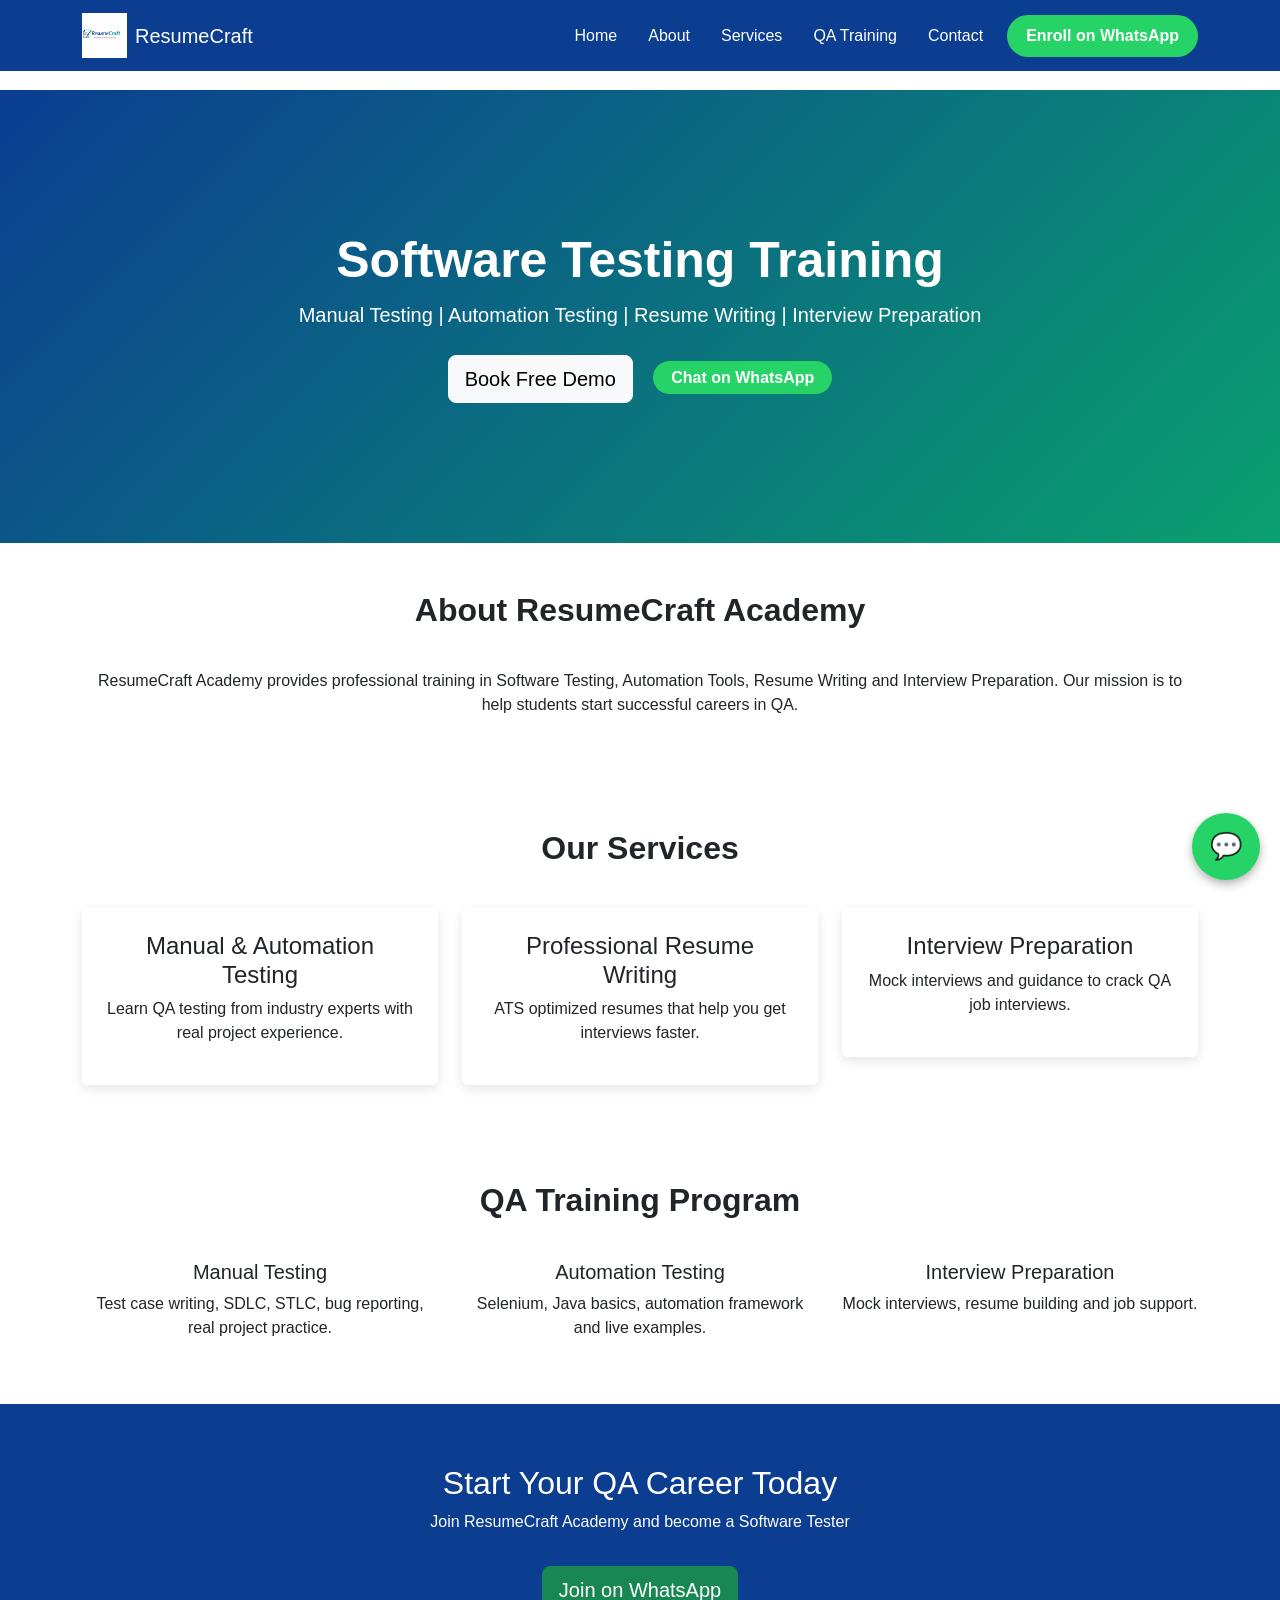
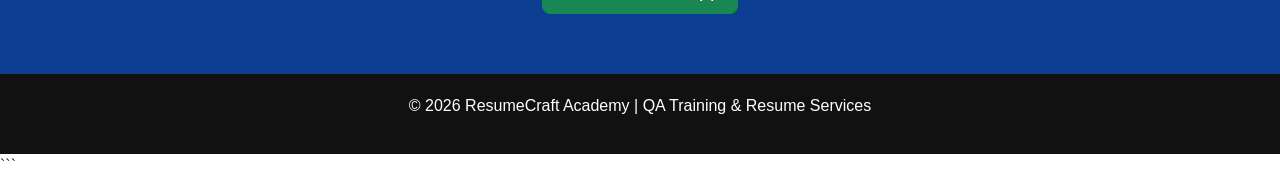
==== index.html @ bdd8fd65 "Update index.html" ====
<!DOCTYPE html>
<html lang="en">
<head>

<meta charset="UTF-8">
<meta name="viewport" content="width=device-width, initial-scale=1">

<title>ResumeCraft Academy | QA Training & Resume Services</title>

<link rel="icon" type="image/png" href="logo.png">

<link href="https://cdn.jsdelivr.net/npm/bootstrap@5.3.2/dist/css/bootstrap.min.css" rel="stylesheet">

<style>

body{
font-family:Arial, sans-serif;
margin:0;
padding-top:90px;
}

section{
scroll-margin-top:100px;
}

/* NAVBAR */

.navbar{
background:#0b3d91;
}

.navbar-brand img{
height:45px;
margin-right:8px;
}

.nav-link{
color:white !important;
font-weight:500;
margin-left:15px;
}

.whatsapp-btn{
background:#25D366;
color:white;
padding:8px 18px;
border-radius:30px;
font-weight:600;
text-decoration:none;
}

/* HERO */

.hero{
background:linear-gradient(135deg,#0b3d91,#0aa06e);
color:white;
text-align:center;
padding:140px 20px;
}

.hero h1{
font-size:50px;
font-weight:700;
}

.hero p{
font-size:20px;
margin-top:10px;
}

.hero-btn{
margin-top:25px;
}

/* SERVICES */

.section-title{
text-align:center;
font-weight:700;
margin-bottom:40px;
}

.card{
border:none;
box-shadow:0 4px 12px rgba(0,0,0,0.1);
}

.card:hover{
transform:translateY(-5px);
transition:0.3s;
}

/* CTA */

.cta{
background:#0b3d91;
color:white;
text-align:center;
padding:60px 20px;
}

/* WHATSAPP FLOAT */

.whatsapp-float{
position:fixed;
bottom:20px;
right:20px;
background:#25D366;
color:white;
font-size:26px;
padding:14px 18px;
border-radius:50%;
text-decoration:none;
box-shadow:0 4px 10px rgba(0,0,0,0.3);
}

/* FOOTER */

footer{
background:#111;
color:white;
text-align:center;
padding:20px;
}

</style>

</head>

<body>

<!-- NAVBAR -->

<nav class="navbar navbar-expand-lg navbar-dark fixed-top">

<div class="container">

<a class="navbar-brand d-flex align-items-center" href="#">
<img src="logo.png">
<span>ResumeCraft</span>
</a>

<button class="navbar-toggler" data-bs-toggle="collapse" data-bs-target="#menu">
<span class="navbar-toggler-icon"></span>
</button>

<div class="collapse navbar-collapse" id="menu">

<ul class="navbar-nav ms-auto">

<li class="nav-item">
<a class="nav-link" href="#">Home</a>
</li>

<li class="nav-item">
<a class="nav-link" href="#about">About</a>
</li>

<li class="nav-item">
<a class="nav-link" href="#services">Services</a>
</li>

<li class="nav-item">
<a class="nav-link" href="#training">QA Training</a>
</li>

<li class="nav-item">
<a class="nav-link" href="contact.html">Contact</a>
</li>

</ul>

<a href="https://wa.me/917827604439" class="btn whatsapp-btn ms-3">
Enroll on WhatsApp
</a>

</div>

</div>

</nav>

<!-- HERO -->

<section id="home" class="hero">

<div class="container">

<h1>Software Testing Training</h1>

<p>Manual Testing | Automation Testing | Resume Writing | Interview Preparation</p>

<div class="hero-btn">

<button class="btn btn-light btn-lg me-3" data-bs-toggle="modal" data-bs-target="#demoForm">
Book Free Demo
</button>

<a href="https://wa.me/917827604439" class="whatsapp-btn">
Chat on WhatsApp
</a>

</div>

</div>

</section>

<!-- ABOUT -->

<section id="about" class="container py-5">

<h2 class="section-title">About ResumeCraft Academy</h2>

<p class="text-center">
ResumeCraft Academy provides professional training in Software Testing,
Automation Tools, Resume Writing and Interview Preparation.
Our mission is to help students start successful careers in QA.
</p>

</section>

<!-- SERVICES -->

<section id="services" class="container py-5">

<h2 class="section-title">Our Services</h2>

<div class="row g-4">

<div class="col-md-4">
<div class="card p-4 text-center">
<h4>Manual & Automation Testing</h4>
<p>Learn QA testing from industry experts with real project experience.</p>
</div>
</div>

<div class="col-md-4">
<div class="card p-4 text-center">
<h4>Professional Resume Writing</h4>
<p>ATS optimized resumes that help you get interviews faster.</p>
</div>
</div>

<div class="col-md-4">
<div class="card p-4 text-center">
<h4>Interview Preparation</h4>
<p>Mock interviews and guidance to crack QA job interviews.</p>
</div>
</div>

</div>

</section>

<!-- TRAINING -->

<section id="training" class="container py-5">

<h2 class="section-title">QA Training Program</h2>

<div class="row text-center">

<div class="col-md-4">
<h5>Manual Testing</h5>
<p>Test case writing, SDLC, STLC, bug reporting, real project practice.</p>
</div>

<div class="col-md-4">
<h5>Automation Testing</h5>
<p>Selenium, Java basics, automation framework and live examples.</p>
</div>

<div class="col-md-4">
<h5>Interview Preparation</h5>
<p>Mock interviews, resume building and job support.</p>
</div>

</div>

</section>

<!-- CTA -->

<section class="cta">

<h2>Start Your QA Career Today</h2>

<p>Join ResumeCraft Academy and become a Software Tester</p>

<a href="https://wa.me/917827604439" class="btn btn-success btn-lg mt-3">
Join on WhatsApp
</a>

</section>

<!-- FOOTER -->

<footer>
<p>© 2026 ResumeCraft Academy | QA Training & Resume Services</p>
</footer>

<!-- WHATSAPP FLOAT -->

<a href="https://wa.me/917827604439" class="whatsapp-float">
💬
</a>

<!-- DEMO FORM MODAL -->

<div class="modal fade" id="demoForm" tabindex="-1">
<div class="modal-dialog modal-dialog-centered">
<div class="modal-content">

<div class="modal-header">
<h5 class="modal-title">Book Free Demo Session</h5>
<button type="button" class="btn-close" data-bs-dismiss="modal"></button>
</div>

<div class="modal-body">

//<form action="https://formsubmit.co/resumecraft.careers@gmail.com" method="POST">


<!DOCTYPE html>
<html lang="en">
<head>

<meta charset="UTF-8">
<meta name="viewport" content="width=device-width, initial-scale=1">

<title>ResumeCraft Academy | QA Training & Resume Services</title>

<link rel="icon" type="image/png" href="logo.png">

<link href="https://cdn.jsdelivr.net/npm/bootstrap@5.3.2/dist/css/bootstrap.min.css" rel="stylesheet">

<style>

body{
font-family:Arial, sans-serif;
margin:0;
padding-top:90px;
}

section{
scroll-margin-top:100px;
}

/* NAVBAR */

.navbar{
background:#0b3d91;
}

.navbar-brand img{
height:45px;
margin-right:8px;
}

.nav-link{
color:white !important;
font-weight:500;
margin-left:15px;
}

.whatsapp-btn{
background:#25D366;
color:white;
padding:8px 18px;
border-radius:30px;
font-weight:600;
text-decoration:none;
}

/* HERO */

.hero{
background:linear-gradient(135deg,#0b3d91,#0aa06e);
color:white;
text-align:center;
padding:140px 20px;
}

.hero h1{
font-size:50px;
font-weight:700;
}

.hero p{
font-size:20px;
margin-top:10px;
}

.hero-btn{
margin-top:25px;
}

/* SERVICES */

.section-title{
text-align:center;
font-weight:700;
margin-bottom:40px;
}

.card{
border:none;
box-shadow:0 4px 12px rgba(0,0,0,0.1);
}

.card:hover{
transform:translateY(-5px);
transition:0.3s;
}

/* CTA */

.cta{
background:#0b3d91;
color:white;
text-align:center;
padding:60px 20px;
}

/* WHATSAPP FLOAT */

.whatsapp-float{
position:fixed;
bottom:20px;
right:20px;
background:#25D366;
color:white;
font-size:26px;
padding:14px 18px;
border-radius:50%;
text-decoration:none;
box-shadow:0 4px 10px rgba(0,0,0,0.3);
}

/* FOOTER */

footer{
background:#111;
color:white;
text-align:center;
padding:20px;
}

</style>

</head>

<body>

<!-- NAVBAR -->

<nav class="navbar navbar-expand-lg navbar-dark fixed-top">

<div class="container">

<a class="navbar-brand d-flex align-items-center" href="#">
<img src="logo.png">
<span>ResumeCraft</span>
</a>

<button class="navbar-toggler" data-bs-toggle="collapse" data-bs-target="#menu">
<span class="navbar-toggler-icon"></span>
</button>

<div class="collapse navbar-collapse" id="menu">

<ul class="navbar-nav ms-auto">

<li class="nav-item">
<a class="nav-link" href="#">Home</a>
</li>

<li class="nav-item">
<a class="nav-link" href="#about">About</a>
</li>

<li class="nav-item">
<a class="nav-link" href="#services">Services</a>
</li>

<li class="nav-item">
<a class="nav-link" href="#training">QA Training</a>
</li>

<li class="nav-item">
<a class="nav-link" href="contact.html">Contact</a>
</li>

</ul>

<a href="https://wa.me/917827604439" class="btn whatsapp-btn ms-3">
Enroll on WhatsApp
</a>

</div>

</div>

</nav>

<!-- HERO -->

<section id="home" class="hero">

<div class="container">

<h1>Software Testing Training</h1>

<p>Manual Testing | Automation Testing | Resume Writing | Interview Preparation</p>

<div class="hero-btn">

<button class="btn btn-light btn-lg me-3" data-bs-toggle="modal" data-bs-target="#demoForm">
Book Free Demo
</button>

<a href="https://wa.me/917827604439" class="whatsapp-btn">
Chat on WhatsApp
</a>

</div>

</div>

</section>

<!-- ABOUT -->

<section id="about" class="container py-5">

<h2 class="section-title">About ResumeCraft Academy</h2>

<p class="text-center">
ResumeCraft Academy provides professional training in Software Testing,
Automation Tools, Resume Writing and Interview Preparation.
Our mission is to help students start successful careers in QA.
</p>

</section>

<!-- SERVICES -->

<section id="services" class="container py-5">

<h2 class="section-title">Our Services</h2>

<div class="row g-4">

<div class="col-md-4">
<div class="card p-4 text-center">
<h4>Manual & Automation Testing</h4>
<p>Learn QA testing from industry experts with real project experience.</p>
</div>
</div>

<div class="col-md-4">
<div class="card p-4 text-center">
<h4>Professional Resume Writing</h4>
<p>ATS optimized resumes that help you get interviews faster.</p>
</div>
</div>

<div class="col-md-4">
<div class="card p-4 text-center">
<h4>Interview Preparation</h4>
<p>Mock interviews and guidance to crack QA job interviews.</p>
</div>
</div>

</div>

</section>

<!-- TRAINING -->

<section id="training" class="container py-5">

<h2 class="section-title">QA Training Program</h2>

<div class="row text-center">

<div class="col-md-4">
<h5>Manual Testing</h5>
<p>Test case writing, SDLC, STLC, bug reporting, real project practice.</p>
</div>

<div class="col-md-4">
<h5>Automation Testing</h5>
<p>Selenium, Java basics, automation framework and live examples.</p>
</div>

<div class="col-md-4">
<h5>Interview Preparation</h5>
<p>Mock interviews, resume building and job support.</p>
</div>

</div>

</section>

<!-- CTA -->

<section class="cta">

<h2>Start Your QA Career Today</h2>

<p>Join ResumeCraft Academy and become a Software Tester</p>

<a href="https://wa.me/917827604439" class="btn btn-success btn-lg mt-3">
Join on WhatsApp
</a>

</section>

<!-- FOOTER -->

<footer>
<p>© 2026 ResumeCraft Academy | QA Training & Resume Services</p>
</footer>

<!-- WHATSAPP FLOAT -->

<a href="https://wa.me/917827604439" class="whatsapp-float">
💬
</a>

<!-- DEMO FORM MODAL -->

<div class="modal fade" id="demoForm" tabindex="-1">
<div class="modal-dialog modal-dialog-centered">
<div class="modal-content">

<div class="modal-header">
<h5 class="modal-title">Book Free Demo Session</h5>
<button type="button" class="btn-close" data-bs-dismiss="modal"></button>
</div>

<div class="modal-body">

<form action="https://formsubmit.co/resumecraft.careers@gmail.com" method="POST">

<input type="text" name="name" class="form-control mb-3" placeholder="Full Name" required>

<input type="tel" name="phone" class="form-control mb-3" placeholder="Mobile Number" required>

<input type="email" name="email" class="form-control mb-3" placeholder="Email Address" required>

<select name="course" class="form-control mb-3">
<option>Manual Testing</option>
<option>Automation Testing</option>
<option>Playwright Automation</option>
<option>Resume Writing Service</option>
</select>

<input type="hidden" name="_subject" value="New Free Demo Booking">
<input type="hidden" name="_captcha" value="false">

<!-- Thank You Page -->
<input type="hidden" name="_next" value="https://resumecraftacademy.github.io/demothankyou.html">

<button type="submit" class="btn btn-success w-100">
Submit Request
</button>

</form>

</div>

</div>
</div>
</div>

<script src="https://cdn.jsdelivr.net/npm/bootstrap@5.3.2/dist/js/bootstrap.bundle.min.js"></script>

</body>
</html>


</div>

</div>
</div>
</div>

<script src="https://cdn.jsdelivr.net/npm/bootstrap@5.3.2/dist/js/bootstrap.bundle.min.js"></script>
  <script>

const scriptURL = "https://script.google.com/macros/s/AKfycbxAC68dyMVWM0vHfDiqfJb1MD5Bscr4KREKP8YeLEQldqSawc6jdtWkh-QAbBCAsGJVVQ/exec";

document.getElementById("demoForm").addEventListener("submit", function(e){

e.preventDefault();

const formData = new FormData(this);

const data = Object.fromEntries(formData);

fetch(scriptURL,{
method:"POST",
body:JSON.stringify(data)
})
.then(res => alert("Demo request submitted successfully!"))
.catch(err => alert("Error submitting form"));

});

</script>

</body>
</html>
```
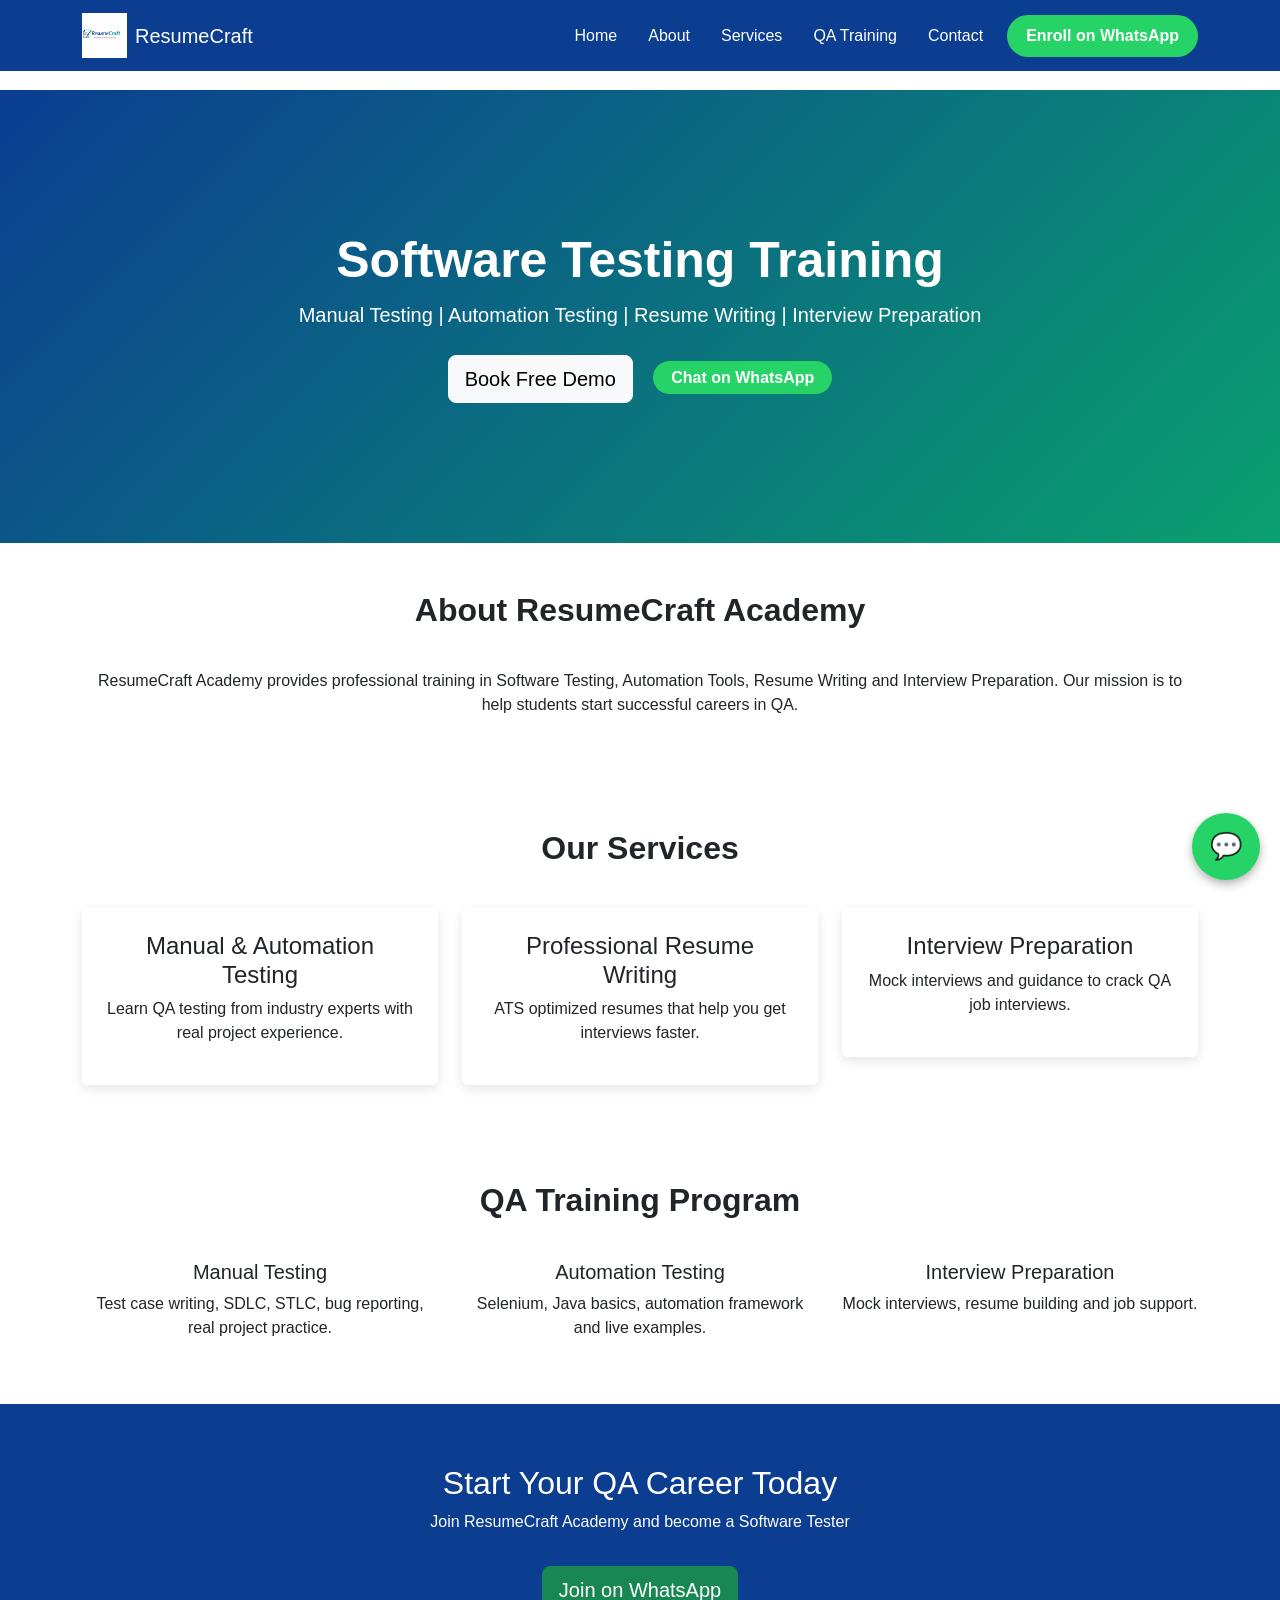
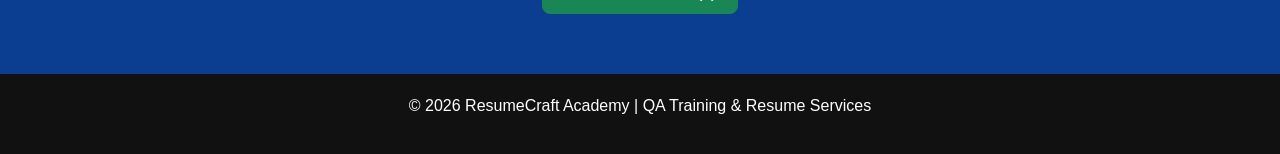
==== commit 5d79b6fe: "Update index.html" ====
--- a/index.html
+++ b/index.html
@@ -1,328 +1,3 @@
-
-<!DOCTYPE html>
-<html lang="en">
-<head>
-
-<meta charset="UTF-8">
-<meta name="viewport" content="width=device-width, initial-scale=1">
-
-<title>ResumeCraft Academy | QA Training & Resume Services</title>
-
-<link rel="icon" type="image/png" href="logo.png">
-
-<link href="https://cdn.jsdelivr.net/npm/bootstrap@5.3.2/dist/css/bootstrap.min.css" rel="stylesheet">
-
-<style>
-
-body{
-font-family:Arial, sans-serif;
-margin:0;
-padding-top:90px;
-}
-
-section{
-scroll-margin-top:100px;
-}
-
-/* NAVBAR */
-
-.navbar{
-background:#0b3d91;
-}
-
-.navbar-brand img{
-height:45px;
-margin-right:8px;
-}
-
-.nav-link{
-color:white !important;
-font-weight:500;
-margin-left:15px;
-}
-
-.whatsapp-btn{
-background:#25D366;
-color:white;
-padding:8px 18px;
-border-radius:30px;
-font-weight:600;
-text-decoration:none;
-}
-
-/* HERO */
-
-.hero{
-background:linear-gradient(135deg,#0b3d91,#0aa06e);
-color:white;
-text-align:center;
-padding:140px 20px;
-}
-
-.hero h1{
-font-size:50px;
-font-weight:700;
-}
-
-.hero p{
-font-size:20px;
-margin-top:10px;
-}
-
-.hero-btn{
-margin-top:25px;
-}
-
-/* SERVICES */
-
-.section-title{
-text-align:center;
-font-weight:700;
-margin-bottom:40px;
-}
-
-.card{
-border:none;
-box-shadow:0 4px 12px rgba(0,0,0,0.1);
-}
-
-.card:hover{
-transform:translateY(-5px);
-transition:0.3s;
-}
-
-/* CTA */
-
-.cta{
-background:#0b3d91;
-color:white;
-text-align:center;
-padding:60px 20px;
-}
-
-/* WHATSAPP FLOAT */
-
-.whatsapp-float{
-position:fixed;
-bottom:20px;
-right:20px;
-background:#25D366;
-color:white;
-font-size:26px;
-padding:14px 18px;
-border-radius:50%;
-text-decoration:none;
-box-shadow:0 4px 10px rgba(0,0,0,0.3);
-}
-
-/* FOOTER */
-
-footer{
-background:#111;
-color:white;
-text-align:center;
-padding:20px;
-}
-
-</style>
-
-</head>
-
-<body>
-
-<!-- NAVBAR -->
-
-<nav class="navbar navbar-expand-lg navbar-dark fixed-top">
-
-<div class="container">
-
-<a class="navbar-brand d-flex align-items-center" href="#">
-<img src="logo.png">
-<span>ResumeCraft</span>
-</a>
-
-<button class="navbar-toggler" data-bs-toggle="collapse" data-bs-target="#menu">
-<span class="navbar-toggler-icon"></span>
-</button>
-
-<div class="collapse navbar-collapse" id="menu">
-
-<ul class="navbar-nav ms-auto">
-
-<li class="nav-item">
-<a class="nav-link" href="#">Home</a>
-</li>
-
-<li class="nav-item">
-<a class="nav-link" href="#about">About</a>
-</li>
-
-<li class="nav-item">
-<a class="nav-link" href="#services">Services</a>
-</li>
-
-<li class="nav-item">
-<a class="nav-link" href="#training">QA Training</a>
-</li>
-
-<li class="nav-item">
-<a class="nav-link" href="contact.html">Contact</a>
-</li>
-
-</ul>
-
-<a href="https://wa.me/917827604439" class="btn whatsapp-btn ms-3">
-Enroll on WhatsApp
-</a>
-
-</div>
-
-</div>
-
-</nav>
-
-<!-- HERO -->
-
-<section id="home" class="hero">
-
-<div class="container">
-
-<h1>Software Testing Training</h1>
-
-<p>Manual Testing | Automation Testing | Resume Writing | Interview Preparation</p>
-
-<div class="hero-btn">
-
-<button class="btn btn-light btn-lg me-3" data-bs-toggle="modal" data-bs-target="#demoForm">
-Book Free Demo
-</button>
-
-<a href="https://wa.me/917827604439" class="whatsapp-btn">
-Chat on WhatsApp
-</a>
-
-</div>
-
-</div>
-
-</section>
-
-<!-- ABOUT -->
-
-<section id="about" class="container py-5">
-
-<h2 class="section-title">About ResumeCraft Academy</h2>
-
-<p class="text-center">
-ResumeCraft Academy provides professional training in Software Testing,
-Automation Tools, Resume Writing and Interview Preparation.
-Our mission is to help students start successful careers in QA.
-</p>
-
-</section>
-
-<!-- SERVICES -->
-
-<section id="services" class="container py-5">
-
-<h2 class="section-title">Our Services</h2>
-
-<div class="row g-4">
-
-<div class="col-md-4">
-<div class="card p-4 text-center">
-<h4>Manual & Automation Testing</h4>
-<p>Learn QA testing from industry experts with real project experience.</p>
-</div>
-</div>
-
-<div class="col-md-4">
-<div class="card p-4 text-center">
-<h4>Professional Resume Writing</h4>
-<p>ATS optimized resumes that help you get interviews faster.</p>
-</div>
-</div>
-
-<div class="col-md-4">
-<div class="card p-4 text-center">
-<h4>Interview Preparation</h4>
-<p>Mock interviews and guidance to crack QA job interviews.</p>
-</div>
-</div>
-
-</div>
-
-</section>
-
-<!-- TRAINING -->
-
-<section id="training" class="container py-5">
-
-<h2 class="section-title">QA Training Program</h2>
-
-<div class="row text-center">
-
-<div class="col-md-4">
-<h5>Manual Testing</h5>
-<p>Test case writing, SDLC, STLC, bug reporting, real project practice.</p>
-</div>
-
-<div class="col-md-4">
-<h5>Automation Testing</h5>
-<p>Selenium, Java basics, automation framework and live examples.</p>
-</div>
-
-<div class="col-md-4">
-<h5>Interview Preparation</h5>
-<p>Mock interviews, resume building and job support.</p>
-</div>
-
-</div>
-
-</section>
-
-<!-- CTA -->
-
-<section class="cta">
-
-<h2>Start Your QA Career Today</h2>
-
-<p>Join ResumeCraft Academy and become a Software Tester</p>
-
-<a href="https://wa.me/917827604439" class="btn btn-success btn-lg mt-3">
-Join on WhatsApp
-</a>
-
-</section>
-
-<!-- FOOTER -->
-
-<footer>
-<p>© 2026 ResumeCraft Academy | QA Training & Resume Services</p>
-</footer>
-
-<!-- WHATSAPP FLOAT -->
-
-<a href="https://wa.me/917827604439" class="whatsapp-float">
-💬
-</a>
-
-<!-- DEMO FORM MODAL -->
-
-<div class="modal fade" id="demoForm" tabindex="-1">
-<div class="modal-dialog modal-dialog-centered">
-<div class="modal-content">
-
-<div class="modal-header">
-<h5 class="modal-title">Book Free Demo Session</h5>
-<button type="button" class="btn-close" data-bs-dismiss="modal"></button>
-</div>
-
-<div class="modal-body">
-
-//<form action="https://formsubmit.co/resumecraft.careers@gmail.com" method="POST">
-
-
 <!DOCTYPE html>
 <html lang="en">
 <head>
@@ -681,38 +356,3 @@
 
 </body>
 </html>
-
-
-</div>
-
-</div>
-</div>
-</div>
-
-<script src="https://cdn.jsdelivr.net/npm/bootstrap@5.3.2/dist/js/bootstrap.bundle.min.js"></script>
-  <script>
-
-const scriptURL = "https://script.google.com/macros/s/AKfycbxAC68dyMVWM0vHfDiqfJb1MD5Bscr4KREKP8YeLEQldqSawc6jdtWkh-QAbBCAsGJVVQ/exec";
-
-document.getElementById("demoForm").addEventListener("submit", function(e){
-
-e.preventDefault();
-
-const formData = new FormData(this);
-
-const data = Object.fromEntries(formData);
-
-fetch(scriptURL,{
-method:"POST",
-body:JSON.stringify(data)
-})
-.then(res => alert("Demo request submitted successfully!"))
-.catch(err => alert("Error submitting form"));
-
-});
-
-</script>
-
-</body>
-</html>
-```
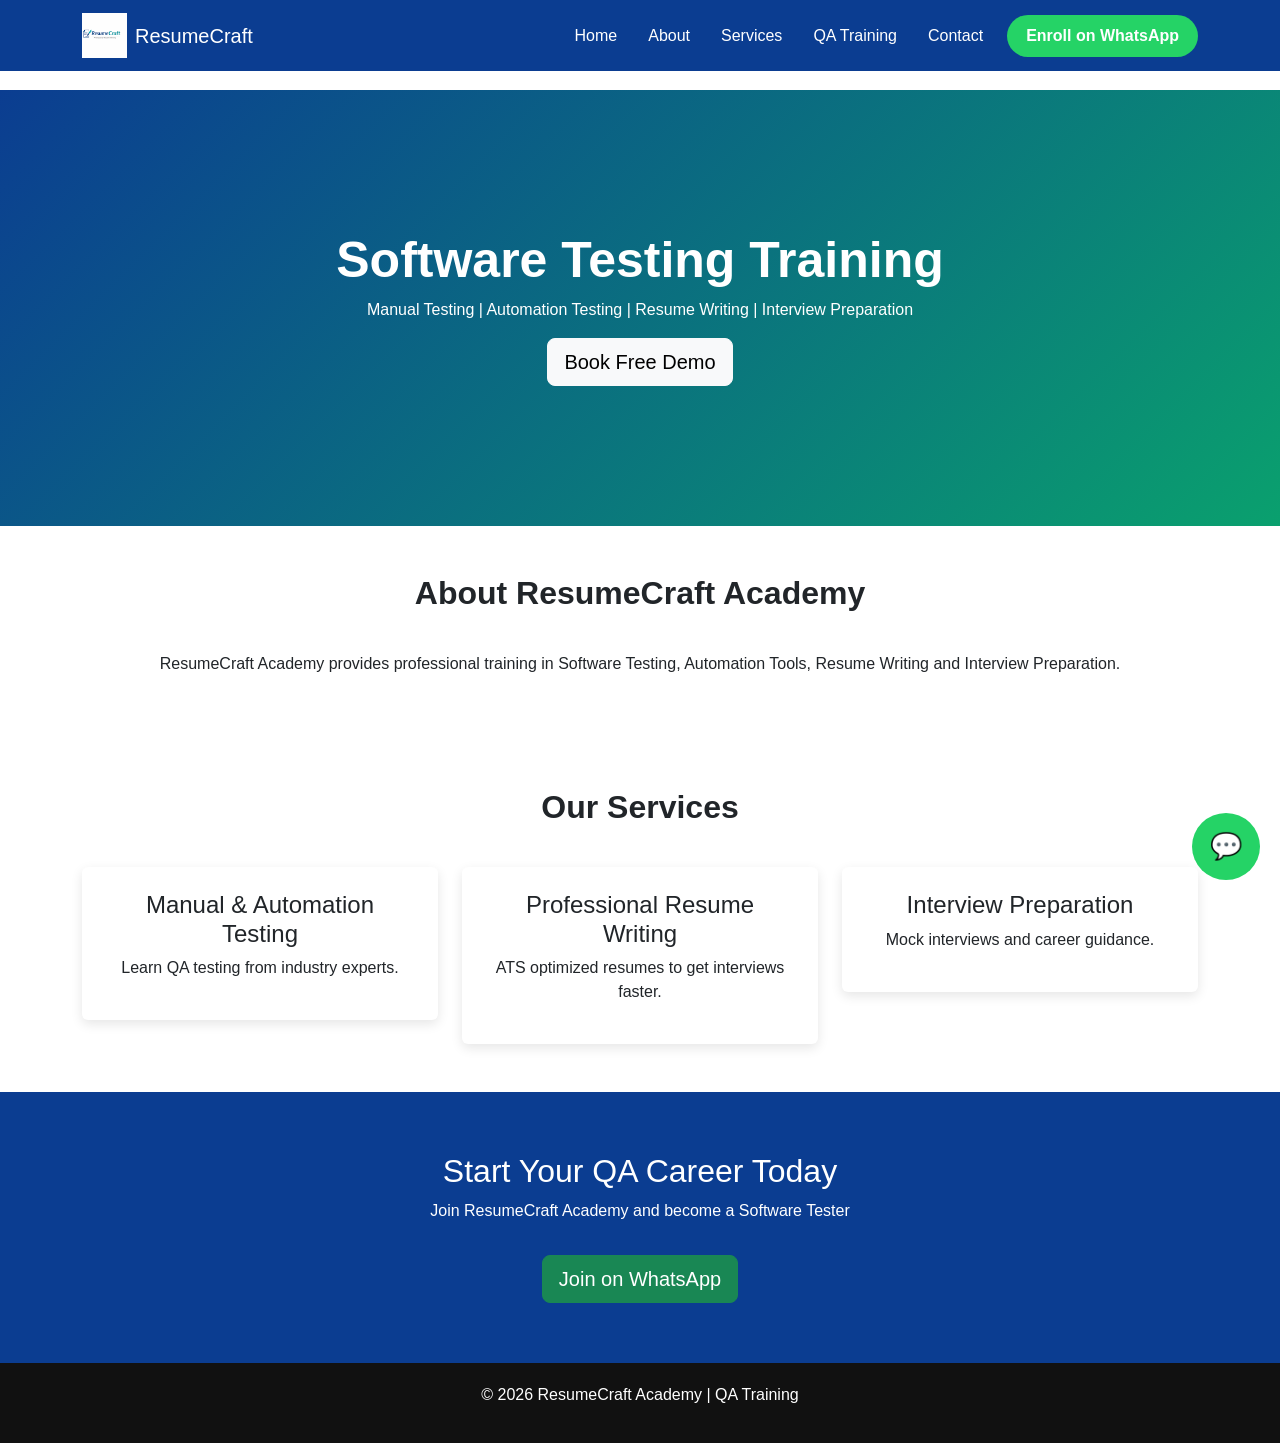
==== commit fd3686e3: "Update index.html" ====
--- a/index.html
+++ b/index.html
@@ -14,16 +14,10 @@
 <style>
 
 body{
-font-family:Arial, sans-serif;
+font-family:Arial,sans-serif;
 margin:0;
 padding-top:90px;
 }
-
-section{
-scroll-margin-top:100px;
-}
-
-/* NAVBAR */
 
 .navbar{
 background:#0b3d91;
@@ -49,8 +43,6 @@
 text-decoration:none;
 }
 
-/* HERO */
-
 .hero{
 background:linear-gradient(135deg,#0b3d91,#0aa06e);
 color:white;
@@ -62,17 +54,6 @@
 font-size:50px;
 font-weight:700;
 }
-
-.hero p{
-font-size:20px;
-margin-top:10px;
-}
-
-.hero-btn{
-margin-top:25px;
-}
-
-/* SERVICES */
 
 .section-title{
 text-align:center;
@@ -85,21 +66,12 @@
 box-shadow:0 4px 12px rgba(0,0,0,0.1);
 }
 
-.card:hover{
-transform:translateY(-5px);
-transition:0.3s;
-}
-
-/* CTA */
-
 .cta{
 background:#0b3d91;
 color:white;
 text-align:center;
 padding:60px 20px;
 }
-
-/* WHATSAPP FLOAT */
 
 .whatsapp-float{
 position:fixed;
@@ -111,10 +83,7 @@
 padding:14px 18px;
 border-radius:50%;
 text-decoration:none;
-box-shadow:0 4px 10px rgba(0,0,0,0.3);
-}
-
-/* FOOTER */
+}
 
 footer{
 background:#111;
@@ -124,7 +93,6 @@
 }
 
 </style>
-
 </head>
 
 <body>
@@ -132,7 +100,6 @@
 <!-- NAVBAR -->
 
 <nav class="navbar navbar-expand-lg navbar-dark fixed-top">
-
 <div class="container">
 
 <a class="navbar-brand d-flex align-items-center" href="#">
@@ -175,14 +142,12 @@
 </a>
 
 </div>
-
-</div>
-
+</div>
 </nav>
 
 <!-- HERO -->
 
-<section id="home" class="hero">
+<section class="hero">
 
 <div class="container">
 
@@ -190,17 +155,9 @@
 
 <p>Manual Testing | Automation Testing | Resume Writing | Interview Preparation</p>
 
-<div class="hero-btn">
-
-<button class="btn btn-light btn-lg me-3" data-bs-toggle="modal" data-bs-target="#demoForm">
+<button class="btn btn-light btn-lg" data-bs-toggle="modal" data-bs-target="#demoForm">
 Book Free Demo
 </button>
-
-<a href="https://wa.me/917827604439" class="whatsapp-btn">
-Chat on WhatsApp
-</a>
-
-</div>
 
 </div>
 
@@ -215,7 +172,6 @@
 <p class="text-center">
 ResumeCraft Academy provides professional training in Software Testing,
 Automation Tools, Resume Writing and Interview Preparation.
-Our mission is to help students start successful careers in QA.
 </p>
 
 </section>
@@ -231,49 +187,22 @@
 <div class="col-md-4">
 <div class="card p-4 text-center">
 <h4>Manual & Automation Testing</h4>
-<p>Learn QA testing from industry experts with real project experience.</p>
+<p>Learn QA testing from industry experts.</p>
 </div>
 </div>
 
 <div class="col-md-4">
 <div class="card p-4 text-center">
 <h4>Professional Resume Writing</h4>
-<p>ATS optimized resumes that help you get interviews faster.</p>
+<p>ATS optimized resumes to get interviews faster.</p>
 </div>
 </div>
 
 <div class="col-md-4">
 <div class="card p-4 text-center">
 <h4>Interview Preparation</h4>
-<p>Mock interviews and guidance to crack QA job interviews.</p>
-</div>
-</div>
-
-</div>
-
-</section>
-
-<!-- TRAINING -->
-
-<section id="training" class="container py-5">
-
-<h2 class="section-title">QA Training Program</h2>
-
-<div class="row text-center">
-
-<div class="col-md-4">
-<h5>Manual Testing</h5>
-<p>Test case writing, SDLC, STLC, bug reporting, real project practice.</p>
-</div>
-
-<div class="col-md-4">
-<h5>Automation Testing</h5>
-<p>Selenium, Java basics, automation framework and live examples.</p>
-</div>
-
-<div class="col-md-4">
-<h5>Interview Preparation</h5>
-<p>Mock interviews, resume building and job support.</p>
+<p>Mock interviews and career guidance.</p>
+</div>
 </div>
 
 </div>
@@ -294,27 +223,24 @@
 
 </section>
 
-<!-- FOOTER -->
-
 <footer>
-<p>© 2026 ResumeCraft Academy | QA Training & Resume Services</p>
+<p>© 2026 ResumeCraft Academy | QA Training</p>
 </footer>
-
-<!-- WHATSAPP FLOAT -->
 
 <a href="https://wa.me/917827604439" class="whatsapp-float">
 💬
 </a>
 
-<!-- DEMO FORM MODAL -->
-
-<div class="modal fade" id="demoForm" tabindex="-1">
+<!-- DEMO FORM -->
+
+<div class="modal fade" id="demoForm">
+
 <div class="modal-dialog modal-dialog-centered">
 <div class="modal-content">
 
 <div class="modal-header">
-<h5 class="modal-title">Book Free Demo Session</h5>
-<button type="button" class="btn-close" data-bs-dismiss="modal"></button>
+<h5 class="modal-title">Book Free Demo</h5>
+<button class="btn-close" data-bs-dismiss="modal"></button>
 </div>
 
 <div class="modal-body">
@@ -323,22 +249,22 @@
 
 <input type="text" name="name" class="form-control mb-3" placeholder="Full Name" required>
 
-<input type="tel" name="phone" class="form-control mb-3" placeholder="Mobile Number" required>
+<input type="tel" name="phone" class="form-control mb-3" placeholder="Phone Number" required>
 
 <input type="email" name="email" class="form-control mb-3" placeholder="Email Address" required>
 
 <select name="course" class="form-control mb-3">
+
 <option>Manual Testing</option>
 <option>Automation Testing</option>
 <option>Playwright Automation</option>
 <option>Resume Writing Service</option>
+
 </select>
 
 <input type="hidden" name="_subject" value="New Free Demo Booking">
+
 <input type="hidden" name="_captcha" value="false">
-
-<!-- Thank You Page -->
-<input type="hidden" name="_next" value="https://resumecraftacademy.github.io/demothankyou.html">
 
 <button type="submit" class="btn btn-success w-100">
 Submit Request
@@ -350,9 +276,36 @@
 
 </div>
 </div>
+
 </div>
 
 <script src="https://cdn.jsdelivr.net/npm/bootstrap@5.3.2/dist/js/bootstrap.bundle.min.js"></script>
-
+<script>
+
+const scriptURL = "https://script.google.com/macros/s/AKfycbxAC68dyMVWM0vHfDiqfJb1MD5Bscr4KREKP8YeLEQldqSawc6jdtWkh-QAbBCAsGJVVQ/exec";
+
+const form = document.querySelector("form");
+
+form.addEventListener("submit", e => {
+
+e.preventDefault();
+
+fetch(scriptURL, {
+method: "POST",
+body: new FormData(form)
+})
+
+.then(response => {
+alert("Demo request submitted successfully!");
+form.reset();
+})
+
+.catch(error => {
+alert("Error submitting form");
+});
+
+});
+
+</script>
 </body>
 </html>
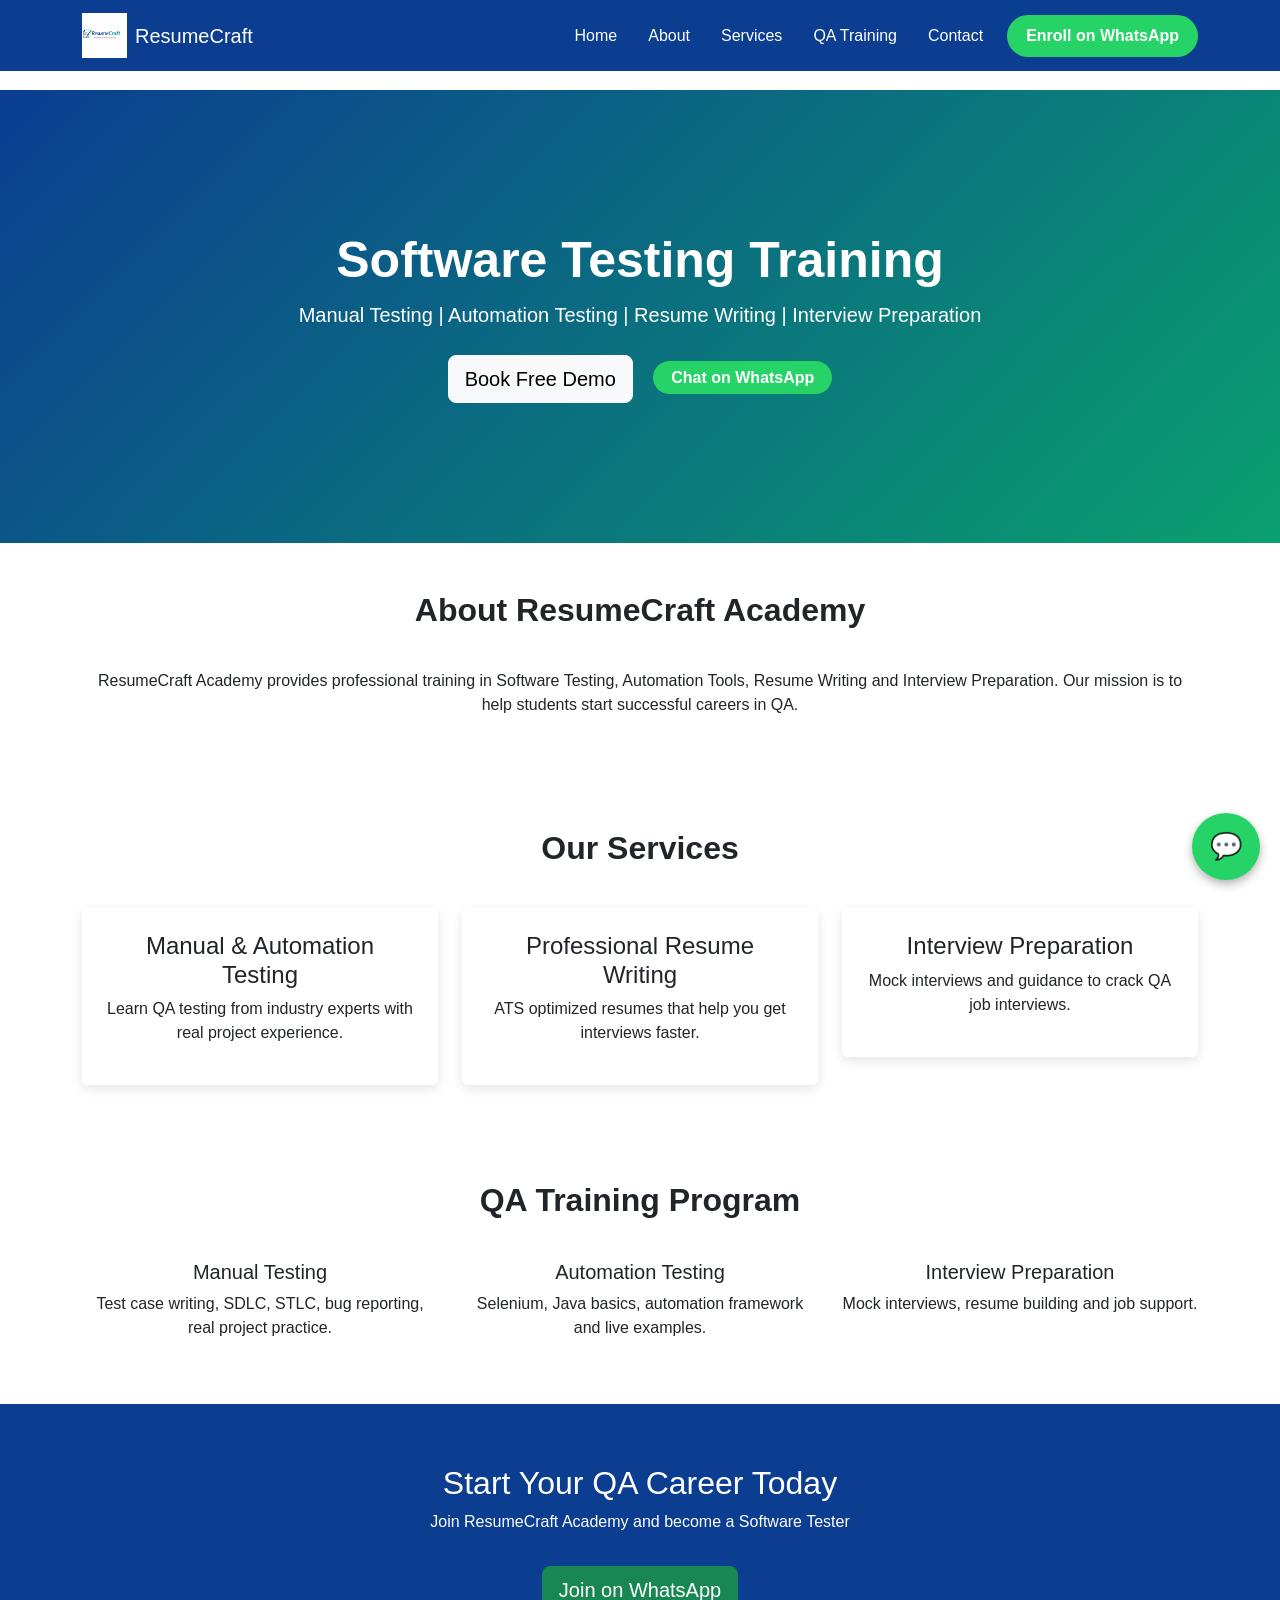
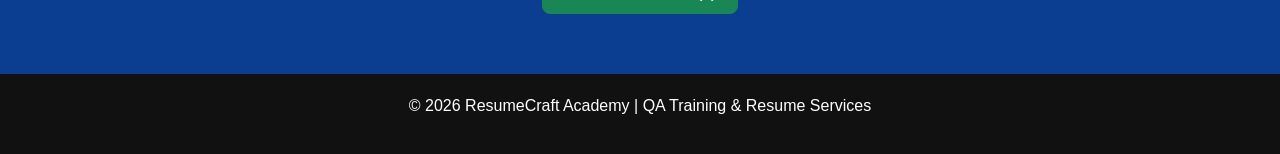
==== commit bd147b6e: "Update index.html" ====
--- a/index.html
+++ b/index.html
@@ -1,3 +1,4 @@
+
 <!DOCTYPE html>
 <html lang="en">
 <head>
@@ -14,10 +15,16 @@
 <style>
 
 body{
-font-family:Arial,sans-serif;
+font-family:Arial, sans-serif;
 margin:0;
 padding-top:90px;
 }
+
+section{
+scroll-margin-top:100px;
+}
+
+/* NAVBAR */
 
 .navbar{
 background:#0b3d91;
@@ -43,6 +50,8 @@
 text-decoration:none;
 }
 
+/* HERO */
+
 .hero{
 background:linear-gradient(135deg,#0b3d91,#0aa06e);
 color:white;
@@ -54,6 +63,17 @@
 font-size:50px;
 font-weight:700;
 }
+
+.hero p{
+font-size:20px;
+margin-top:10px;
+}
+
+.hero-btn{
+margin-top:25px;
+}
+
+/* SERVICES */
 
 .section-title{
 text-align:center;
@@ -66,12 +86,21 @@
 box-shadow:0 4px 12px rgba(0,0,0,0.1);
 }
 
+.card:hover{
+transform:translateY(-5px);
+transition:0.3s;
+}
+
+/* CTA */
+
 .cta{
 background:#0b3d91;
 color:white;
 text-align:center;
 padding:60px 20px;
 }
+
+/* WHATSAPP FLOAT */
 
 .whatsapp-float{
 position:fixed;
@@ -83,7 +112,10 @@
 padding:14px 18px;
 border-radius:50%;
 text-decoration:none;
-}
+box-shadow:0 4px 10px rgba(0,0,0,0.3);
+}
+
+/* FOOTER */
 
 footer{
 background:#111;
@@ -93,6 +125,7 @@
 }
 
 </style>
+
 </head>
 
 <body>
@@ -100,6 +133,7 @@
 <!-- NAVBAR -->
 
 <nav class="navbar navbar-expand-lg navbar-dark fixed-top">
+
 <div class="container">
 
 <a class="navbar-brand d-flex align-items-center" href="#">
@@ -142,12 +176,14 @@
 </a>
 
 </div>
-</div>
+
+</div>
+
 </nav>
 
 <!-- HERO -->
 
-<section class="hero">
+<section id="home" class="hero">
 
 <div class="container">
 
@@ -155,9 +191,17 @@
 
 <p>Manual Testing | Automation Testing | Resume Writing | Interview Preparation</p>
 
-<button class="btn btn-light btn-lg" data-bs-toggle="modal" data-bs-target="#demoForm">
+<div class="hero-btn">
+
+<button class="btn btn-light btn-lg me-3" data-bs-toggle="modal" data-bs-target="#demoForm">
 Book Free Demo
 </button>
+
+<a href="https://wa.me/917827604439" class="whatsapp-btn">
+Chat on WhatsApp
+</a>
+
+</div>
 
 </div>
 
@@ -172,6 +216,7 @@
 <p class="text-center">
 ResumeCraft Academy provides professional training in Software Testing,
 Automation Tools, Resume Writing and Interview Preparation.
+Our mission is to help students start successful careers in QA.
 </p>
 
 </section>
@@ -187,22 +232,49 @@
 <div class="col-md-4">
 <div class="card p-4 text-center">
 <h4>Manual & Automation Testing</h4>
-<p>Learn QA testing from industry experts.</p>
+<p>Learn QA testing from industry experts with real project experience.</p>
 </div>
 </div>
 
 <div class="col-md-4">
 <div class="card p-4 text-center">
 <h4>Professional Resume Writing</h4>
-<p>ATS optimized resumes to get interviews faster.</p>
+<p>ATS optimized resumes that help you get interviews faster.</p>
 </div>
 </div>
 
 <div class="col-md-4">
 <div class="card p-4 text-center">
 <h4>Interview Preparation</h4>
-<p>Mock interviews and career guidance.</p>
-</div>
+<p>Mock interviews and guidance to crack QA job interviews.</p>
+</div>
+</div>
+
+</div>
+
+</section>
+
+<!-- TRAINING -->
+
+<section id="training" class="container py-5">
+
+<h2 class="section-title">QA Training Program</h2>
+
+<div class="row text-center">
+
+<div class="col-md-4">
+<h5>Manual Testing</h5>
+<p>Test case writing, SDLC, STLC, bug reporting, real project practice.</p>
+</div>
+
+<div class="col-md-4">
+<h5>Automation Testing</h5>
+<p>Selenium, Java basics, automation framework and live examples.</p>
+</div>
+
+<div class="col-md-4">
+<h5>Interview Preparation</h5>
+<p>Mock interviews, resume building and job support.</p>
 </div>
 
 </div>
@@ -223,24 +295,27 @@
 
 </section>
 
+<!-- FOOTER -->
+
 <footer>
-<p>© 2026 ResumeCraft Academy | QA Training</p>
+<p>© 2026 ResumeCraft Academy | QA Training & Resume Services</p>
 </footer>
+
+<!-- WHATSAPP FLOAT -->
 
 <a href="https://wa.me/917827604439" class="whatsapp-float">
 💬
 </a>
 
-<!-- DEMO FORM -->
-
-<div class="modal fade" id="demoForm">
-
+<!-- DEMO FORM MODAL -->
+
+<div class="modal fade" id="demoForm" tabindex="-1">
 <div class="modal-dialog modal-dialog-centered">
 <div class="modal-content">
 
 <div class="modal-header">
-<h5 class="modal-title">Book Free Demo</h5>
-<button class="btn-close" data-bs-dismiss="modal"></button>
+<h5 class="modal-title">Book Free Demo Session</h5>
+<button type="button" class="btn-close" data-bs-dismiss="modal"></button>
 </div>
 
 <div class="modal-body">
@@ -249,22 +324,22 @@
 
 <input type="text" name="name" class="form-control mb-3" placeholder="Full Name" required>
 
-<input type="tel" name="phone" class="form-control mb-3" placeholder="Phone Number" required>
+<input type="tel" name="phone" class="form-control mb-3" placeholder="Mobile Number" required>
 
 <input type="email" name="email" class="form-control mb-3" placeholder="Email Address" required>
 
 <select name="course" class="form-control mb-3">
-
 <option>Manual Testing</option>
 <option>Automation Testing</option>
 <option>Playwright Automation</option>
 <option>Resume Writing Service</option>
-
 </select>
 
 <input type="hidden" name="_subject" value="New Free Demo Booking">
-
 <input type="hidden" name="_captcha" value="false">
+
+<!-- Thank You Page -->
+<input type="hidden" name="_next" value="https://resumecraftacademy.github.io/demothankyou.html">
 
 <button type="submit" class="btn btn-success w-100">
 Submit Request
@@ -276,36 +351,9 @@
 
 </div>
 </div>
-
 </div>
 
 <script src="https://cdn.jsdelivr.net/npm/bootstrap@5.3.2/dist/js/bootstrap.bundle.min.js"></script>
-<script>
-
-const scriptURL = "https://script.google.com/macros/s/AKfycbxAC68dyMVWM0vHfDiqfJb1MD5Bscr4KREKP8YeLEQldqSawc6jdtWkh-QAbBCAsGJVVQ/exec";
-
-const form = document.querySelector("form");
-
-form.addEventListener("submit", e => {
-
-e.preventDefault();
-
-fetch(scriptURL, {
-method: "POST",
-body: new FormData(form)
-})
-
-.then(response => {
-alert("Demo request submitted successfully!");
-form.reset();
-})
-
-.catch(error => {
-alert("Error submitting form");
-});
-
-});
-
-</script>
+
 </body>
 </html>
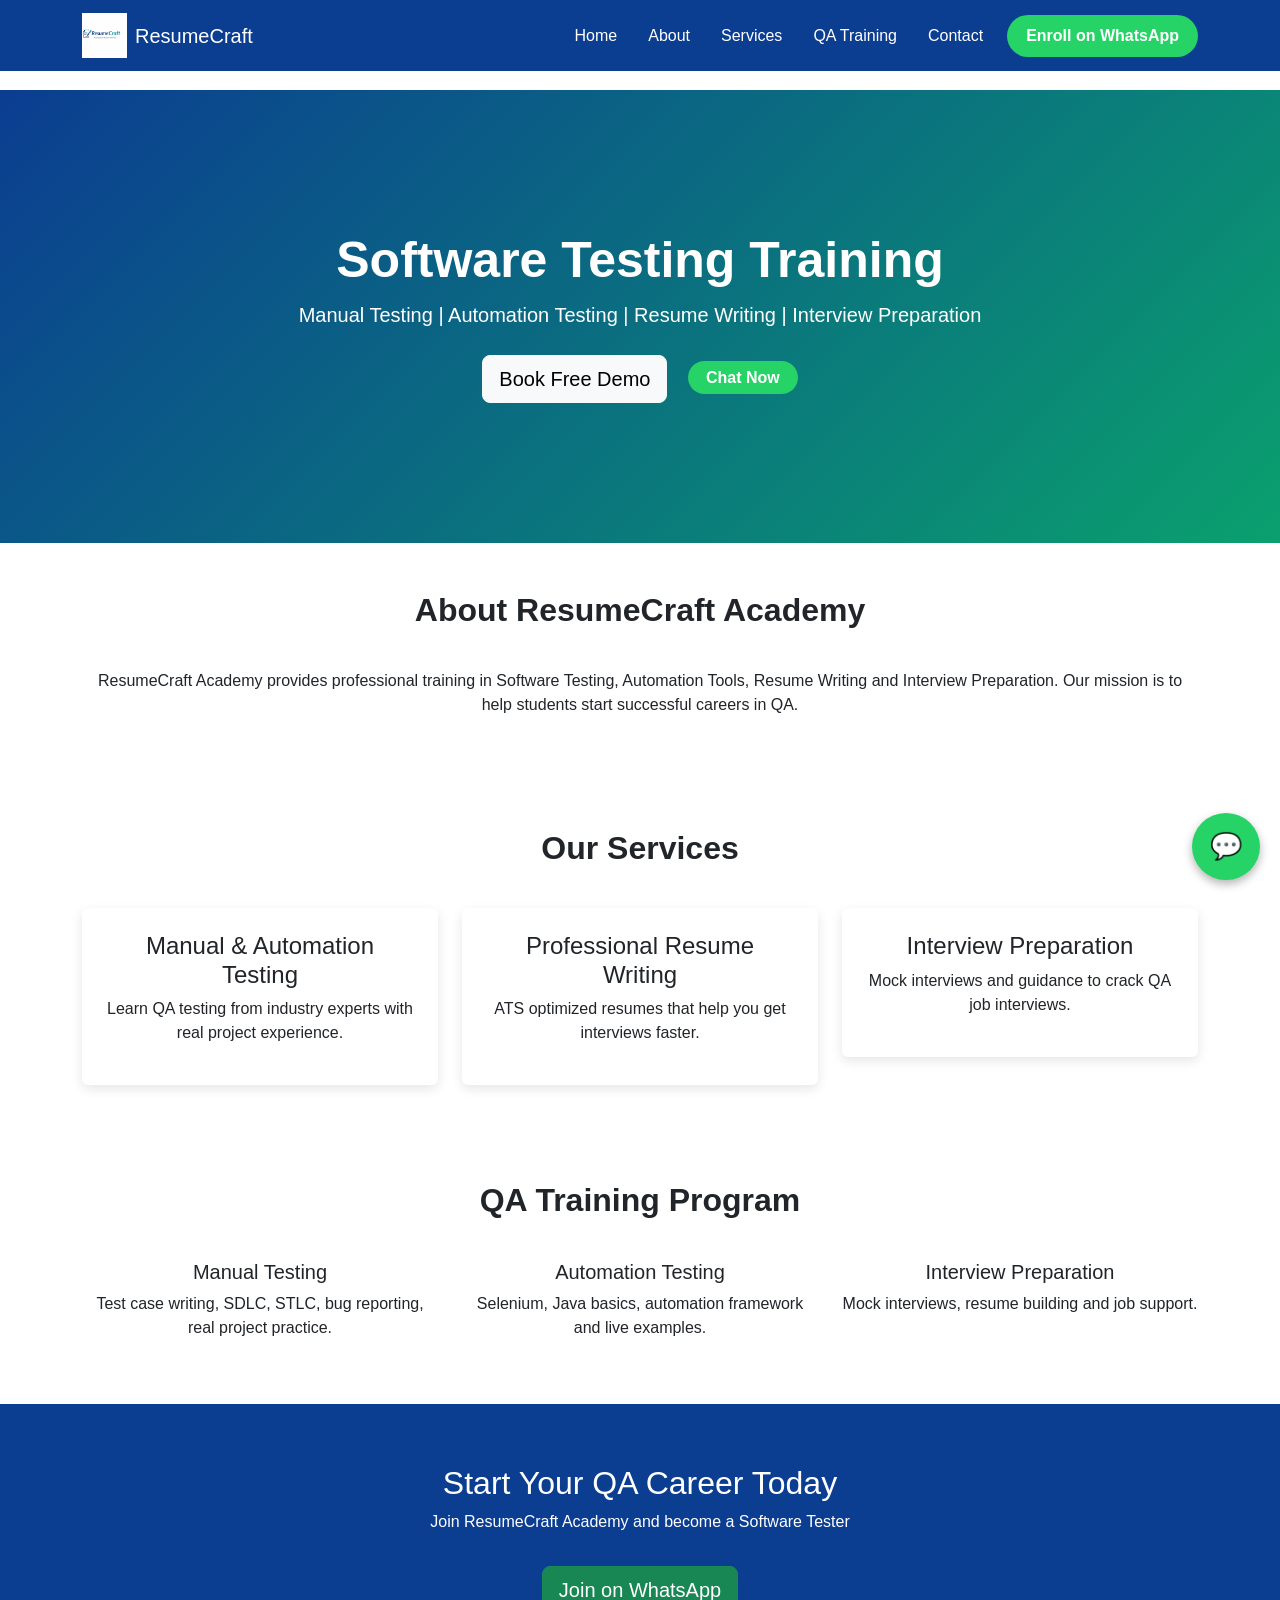
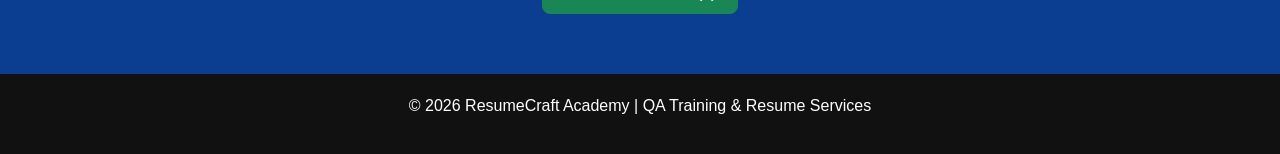
==== commit 53468d24: "Update index.html" ====
--- a/index.html
+++ b/index.html
@@ -198,7 +198,7 @@
 </button>
 
 <a href="https://wa.me/917827604439" class="whatsapp-btn">
-Chat on WhatsApp
+Chat Now
 </a>
 
 </div>
